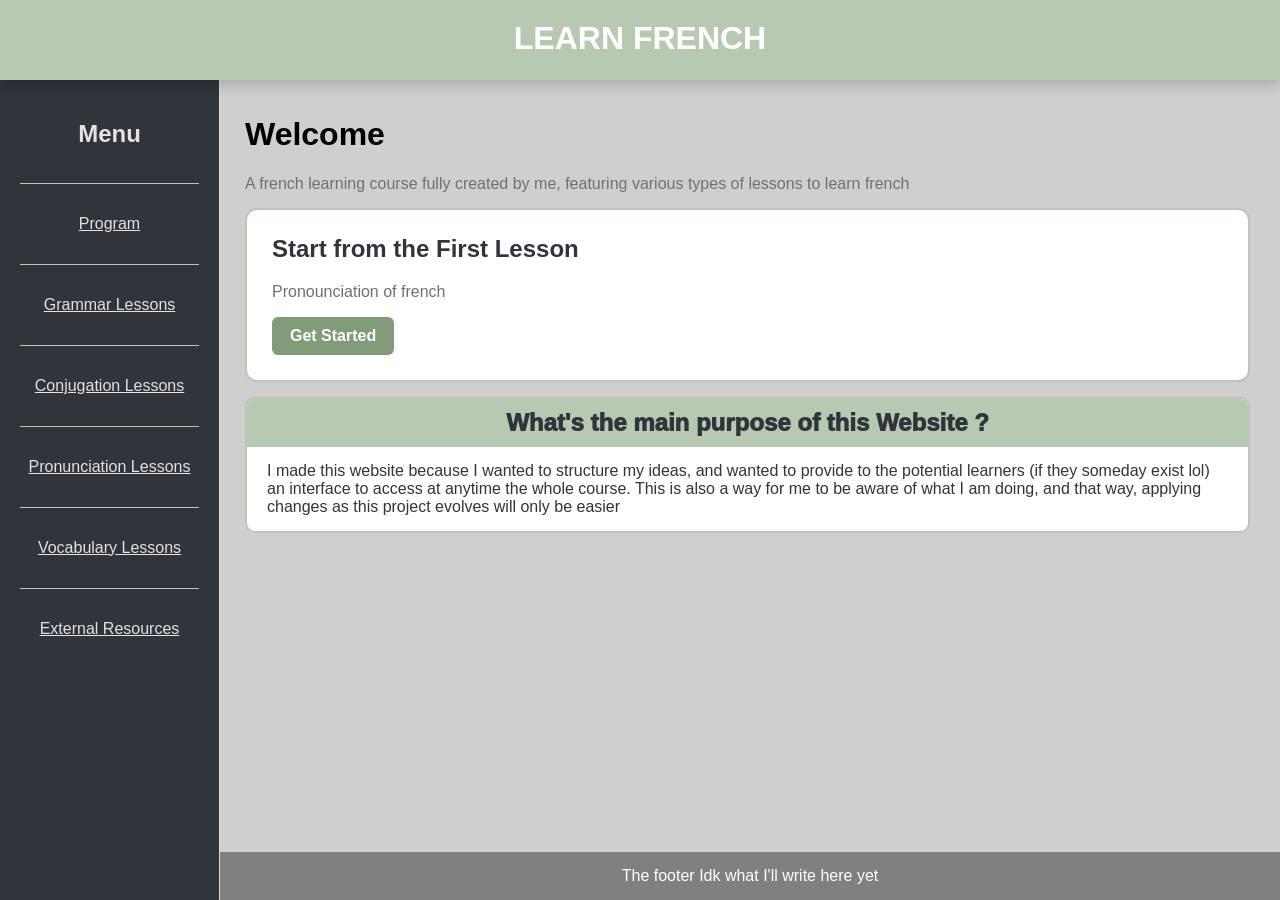
==== index.html @ 472d24e0 "Add files via upload" ====
<!DOCTYPE html>
<html lang="en">

<head>
    <meta charset="UTF-8">
    <meta name="viewport" content="width=device-width, initial-scale=1.0">
    <link rel="stylesheet" href="style.css">
    <title>French learning course</title>
</head>

<body>
    <header class="top-banner">LEARN FRENCH</header>

    <div class="main">
    
        
            <h1>Welcome</h1>
            <div class="secondary-text">A french learning course fully created by me, featuring various types of lessons to learn french</div>
            <div class="start-learning">
                <h2>Start from the First Lesson</h2>
                <div class="secondary-text"><p>Pronounciation of french</p></div>
                <a href="Lessons\Pronounciation\P1.html">Get Started</a>
            </div>

        <div class="program-box">
                <div class="program-header">What's the main purpose of this Website ?</div>
                <div class="program-content">I made this website because I wanted to structure my ideas, and wanted to provide to the potential learners (if they someday exist lol) an interface to access at anytime the whole course. This is also a way for me to be aware of what I am doing, and that way, applying changes as this project evolves will only be easier</div>
        </div>
    </div>
<aside class="left-banner">
    <h2><div class menu-title>Menu</h2></div>
    <hr>
    <p><a href="program.html">Program</a></p>
    <hr>  
    <p><a href="grammarlessons.html">Grammar Lessons</a></p>
    <hr>
    <p><a href="conjugationlessons.html">Conjugation Lessons</a></p>
    <hr>
    <p><a href="pronounciationlessons.html">Pronunciation Lessons</a></p>
    <hr>
    <p><a href="vocabularylessons.html">Vocabulary Lessons</a></p>
    <hr>
    <p><a href="externalresources.html">External Resources</a></p>
    
  

</aside>



<footer class="footer">The footer Idk what I'll write here yet</footer>
</body>

</html>
---- style.css ----
html {
    min-height: 100%;  
}

body {
    min-height: 100vh;
    display: flex;
    flex-direction: column;
    background-color:#CFCFCF ;
    font-family: Arial, sans-serif;
    margin: 0;
    padding: 0;
    height: auto;
}






.main {
    width: calc(100% - 275px);
    margin-left: 245px;
    margin-right: 20px;
    margin-top: 15px;
    flex: 1;
}

.main table {
    table-layout: fixed;
    margin: 20px auto;
    border-collapse: separate;
    border-spacing: 0;
    width: 80%;
    border: 2px solid #B7C9B0;
    border-radius: 10px;
}

.main thead {
    background-color: #B7C9B0;

}

.main tbody {
    background-color: white;

}

.main th, tr {
    border: 2px solid #B7C9B0;
    padding: 15px;
}

.main h2 {

    text-align: center;
}









ol {
    display: flex;
    flex-direction: column;
    gap: 12px;
}




.secondary-text {
    color: #707070;

}







.top-banner {
    position: sticky;
    top: 0;
    z-index: 1000;
    height: 40px;
    background-color: #B7C9B0; 
    color: white;
    padding: 20px;
    text-align: center;
    font-family: Arial, sans-serif;
    font-weight: bold;
    font-size: 2rem;
    box-shadow: 0px 5px 12px rgba(0, 0, 0, 0.18);
  
}












.left-banner {
    background-color: #30343B;
    color:#E3E2E4 ;
    text-align: center;
    width: 220px;
    height: calc(100% - 80px);
    margin-top: 80px;

    position: fixed;
    top: 0;
    left: 0;

    display: flex;
    flex-direction: column;

    padding: 20px;
    box-sizing: border-box;

    border-right: 1px solid #ddd;
}

.left-banner a:hover {
    color: #B7C9B0;            
}

.left-banner a {
    color:#E3E2E4 ;          
}

.left-banner hr {
    width: 100%;
    border: none;
    height: 1px;
    background-color: #B7C9B0;
    margin: 15px 0;
}











.footer {
    background-color:gray;
    text-align: center;
    color: white;
    padding: 15px 0;
    margin-top: 40px;
    margin-left: 220px;
    width: calc(100% - 220px);
    box-sizing: border-box;
}













.box {
    border: 2px solid #B7C9B0;
    border-radius: 10px;
    padding: 20px;
    margin-top: 15px;
    background-color: white;
    color: #30343B;
    text-align: center;
}

.box a {
    color:#30343B;

}

.box a:hover {
    color:#829B78;

}

.box h2 {

    text-align: left;
}










.program-box {
    border: 2px solid #B7C9B0;
    border-radius: 10px;
    margin-top: 15px;
    overflow: hidden;
    background-color: white;
    color: #30343B;
}

.program-header {
    background-color: #B7C9B0;
    padding: 10px 20px;
    font-weight: 1000;
    text-align: center;
    font-size: x-large;
}

.program-header h2 {
    margin: 0;
    color: white;
    font-size: 1.4rem;
}

.program-content {
    padding: 15px 20px;
}

.program-content h2 {
    text-align: left !important;
}

.program-box a {
    color:#30343B;

}

.program-box a:hover {
    color:#829B78;

}











.lesson-box1 {
    border: 2px solid #B7C9B0;
    border-radius: 10px;
    margin-top: 15px;
    overflow: hidden;
    background-color: white;
    color: #30343B;
    text-align: center;
}

.lesson-box-header1 {
    background-color: #B7C9B0;
    padding: 10px 20px;
    font-weight: 1000;
    font-size: x-large;
}

.lesson-box-header1 h2 {
    margin: 0;
    color: white;
    font-size: 1.4rem;
}

.lesson-box-content1 {
    padding: 15px 20px;
}
.lesson-box1 a {
    color:#30343B;

}

.lesson-box1 a:hover {
    color:#829B78;

}











.start-learning {
    background-color: white;
    border: 2px solid #B7C9B0;
    border-radius: 12px;
    padding: 25px;
    margin-top: 15px;
    text-align: left !important;
    color: #30343B;
}

.start-learning h2 {
    margin-top: 0;
    text-align: left !important;
}

.start-learning p {
    font-size: 16px;
}

.start-learning a {
    display: inline-block;
    background-color: #829B78;
    color: white;
    text-decoration: none;
    padding: 10px 18px;
    border-radius: 6px;
    font-weight: bold;
    transition: background-color 0.2s;
}

.start-learning a:hover {
    background-color: #637D5B;
}
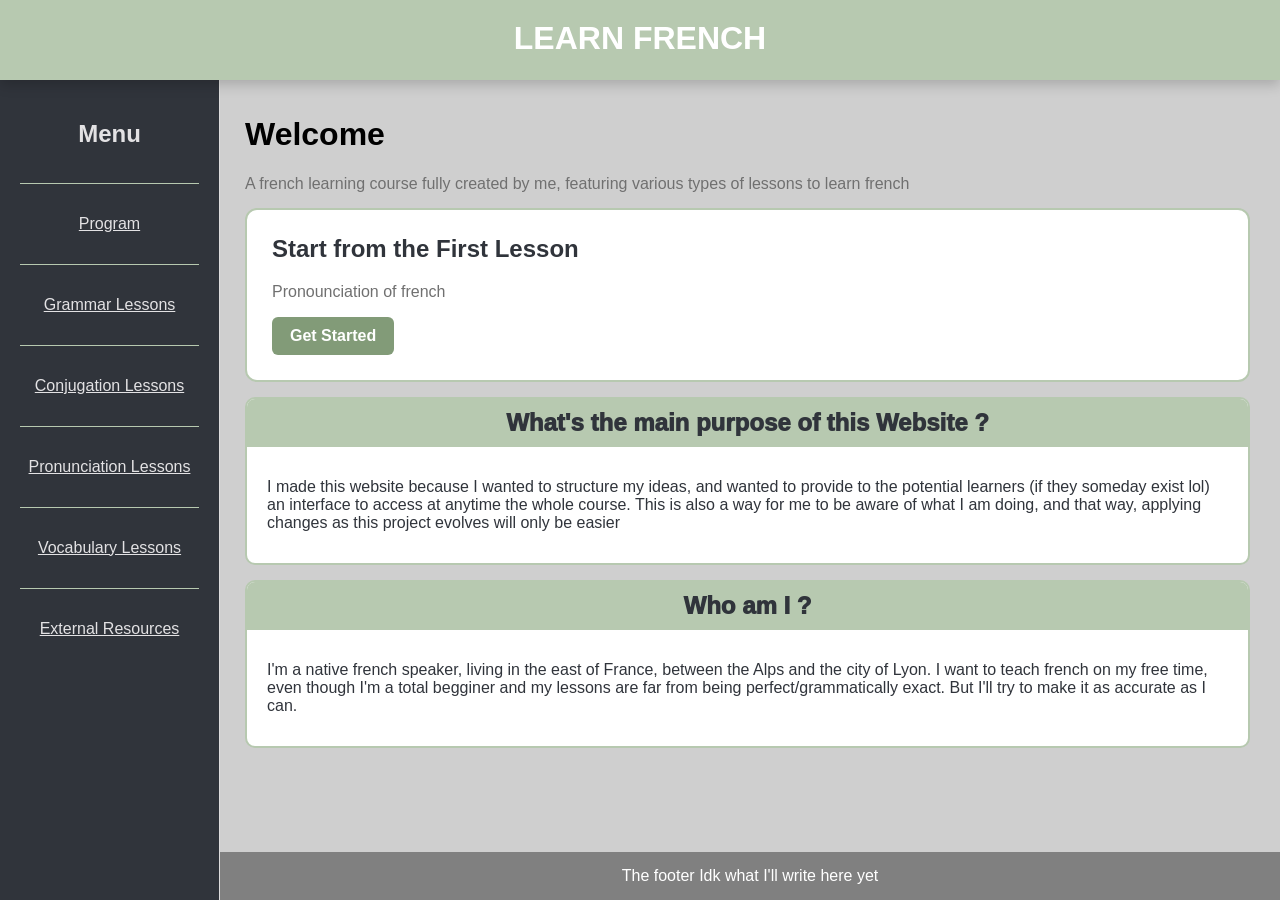
==== commit 83ea1f5b: "Add files via upload" ====
--- a/index.html
+++ b/index.html
@@ -24,7 +24,15 @@
 
         <div class="program-box">
                 <div class="program-header">What's the main purpose of this Website ?</div>
-                <div class="program-content">I made this website because I wanted to structure my ideas, and wanted to provide to the potential learners (if they someday exist lol) an interface to access at anytime the whole course. This is also a way for me to be aware of what I am doing, and that way, applying changes as this project evolves will only be easier</div>
+                <div class="program-content">
+                    <p>I made this website because I wanted to structure my ideas, and wanted to provide to the potential learners (if they someday exist lol) an interface to access at anytime the whole course. This is also a way for me to be aware of what I am doing, and that way, applying changes as this project evolves will only be easier</p>
+                </div>
+        </div>
+        <div class="program-box">
+                <div class="program-header">Who am I ?</div>
+                <div class="program-content">
+                    <p>I'm a native french speaker, living in the east of France, between the Alps and the city of Lyon. I want to teach french on my free time, even though I'm a total begginer and my lessons are far from being perfect/grammatically exact. But I'll try to make it as accurate as I can.</p>
+                </div>
         </div>
     </div>
 <aside class="left-banner">
--- a/style.css
+++ b/style.css
@@ -203,7 +203,7 @@
 
 .box h2 {
 
-    text-align: left;
+    text-align: center;
 }
 
 
@@ -300,6 +300,10 @@
 .lesson-box1 a:hover {
     color:#829B78;
 
+}
+
+ul {
+    list-style-position: inside;
 }
 
 
@@ -344,4 +348,54 @@
 
 .start-learning a:hover {
     background-color: #637D5B;
-}+}
+
+
+
+
+
+
+
+
+.example {
+    display: flex;
+    
+}
+
+.example p {
+    padding-right: 200px;
+    padding-top: 50px;
+    padding-left: 10px;
+    font-weight: bold;
+}
+
+.example img {
+    padding-bottom: 10px;
+}
+
+
+
+
+
+.example-section {
+    font-weight: bold;
+
+}
+
+.example-section table{
+    border: white;
+    border-collapse: collapse;
+    outline: hidden;
+    table-layout: fixed;
+
+
+
+}
+
+.example-section table img {
+    max-height: 260px;
+    max-width: 85%;
+    width: auto;
+    object-fit: contain;
+
+}
